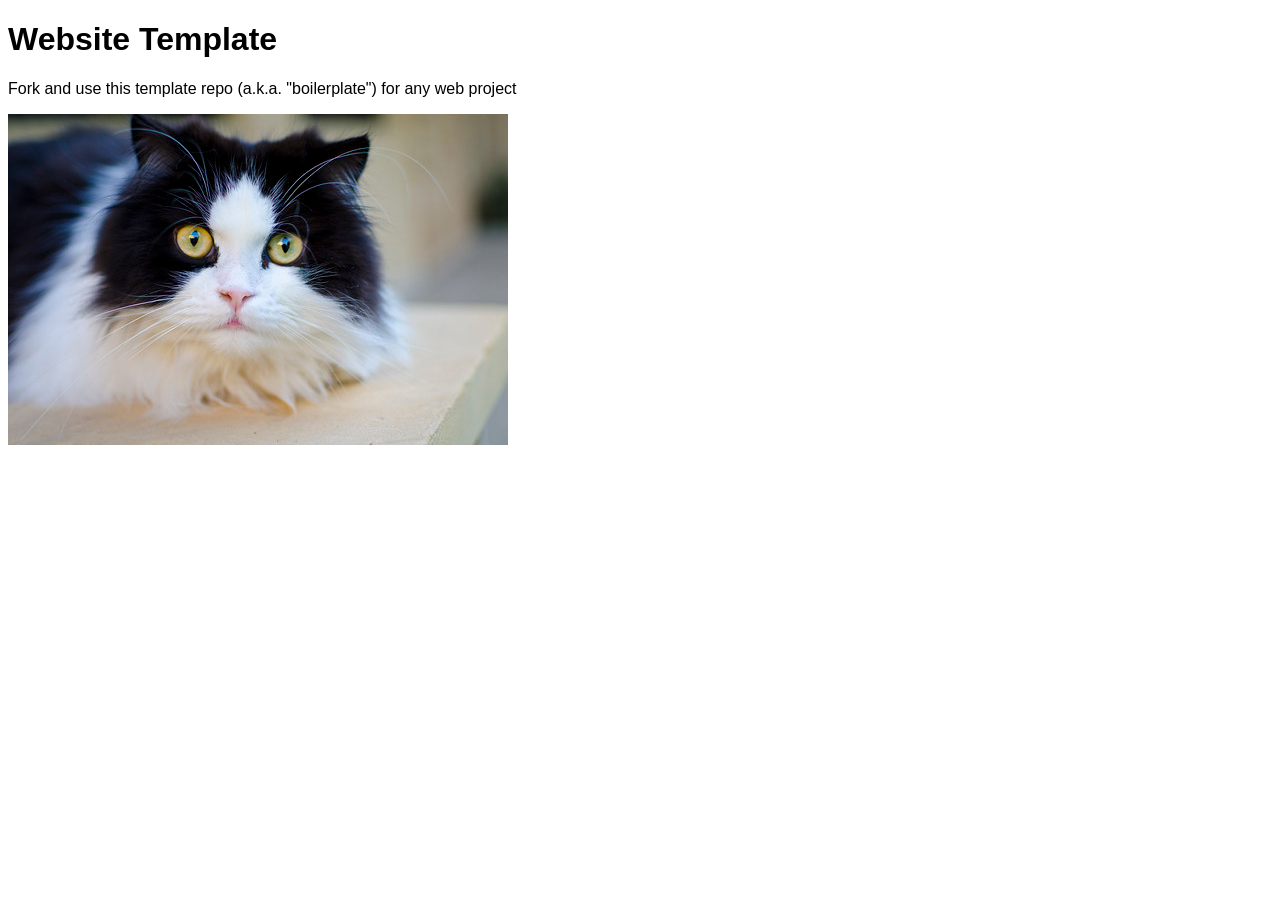
==== index.html @ 93608d3d "Initial commit" ====
<!doctype html>
<html lang="en">
<head>
	<meta charset="utf-8">
	<title>Website Template</title>
	<link rel="stylesheet" href="./assets/css/styles.css">
</head>
<body>

	<h1>Website Template</h1>
	<p>Fork and use this template repo (a.k.a. "boilerplate") for any web project</p>
	<img src="assets/img/cat.jpg" alt="">

	<script src="./assets/js/main.js"></script>
</body>
</html>
---- assets/css/styles.css ----
/* styles.css */

* {
	font-family: Arial;
}
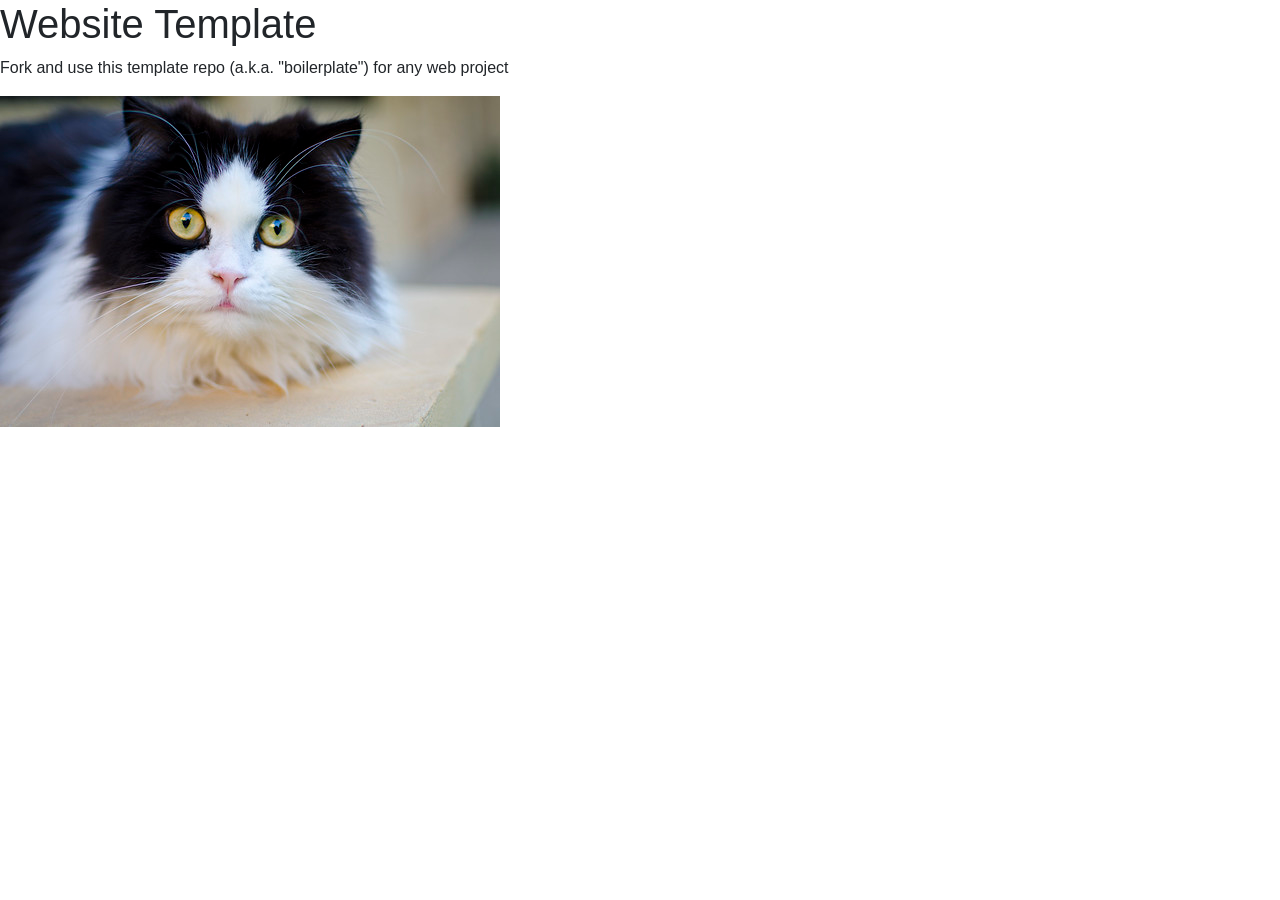
==== commit 9031bb5a: "Update index.html added bootstrap functionality" ====
--- a/index.html
+++ b/index.html
@@ -2,7 +2,9 @@
 <html lang="en">
 <head>
 	<meta charset="utf-8">
+	<meta name="viewport" content="width=device-width,initial-scale=1">
 	<title>Website Template</title>
+	<link href="https://cdn.jsdelivr.net/npm/bootstrap@5.3.8/dist/css/bootstrap.min.css" rel="stylesheet">
 	<link rel="stylesheet" href="./assets/css/styles.css">
 </head>
 <body>
@@ -11,6 +13,7 @@
 	<p>Fork and use this template repo (a.k.a. "boilerplate") for any web project</p>
 	<img src="assets/img/cat.jpg" alt="">
 
+	<script src="https://cdn.jsdelivr.net/npm/bootstrap@5.3.8/dist/js/bootstrap.bundle.min.js"></script>
 	<script src="./assets/js/main.js"></script>
 </body>
-</html>+</html>
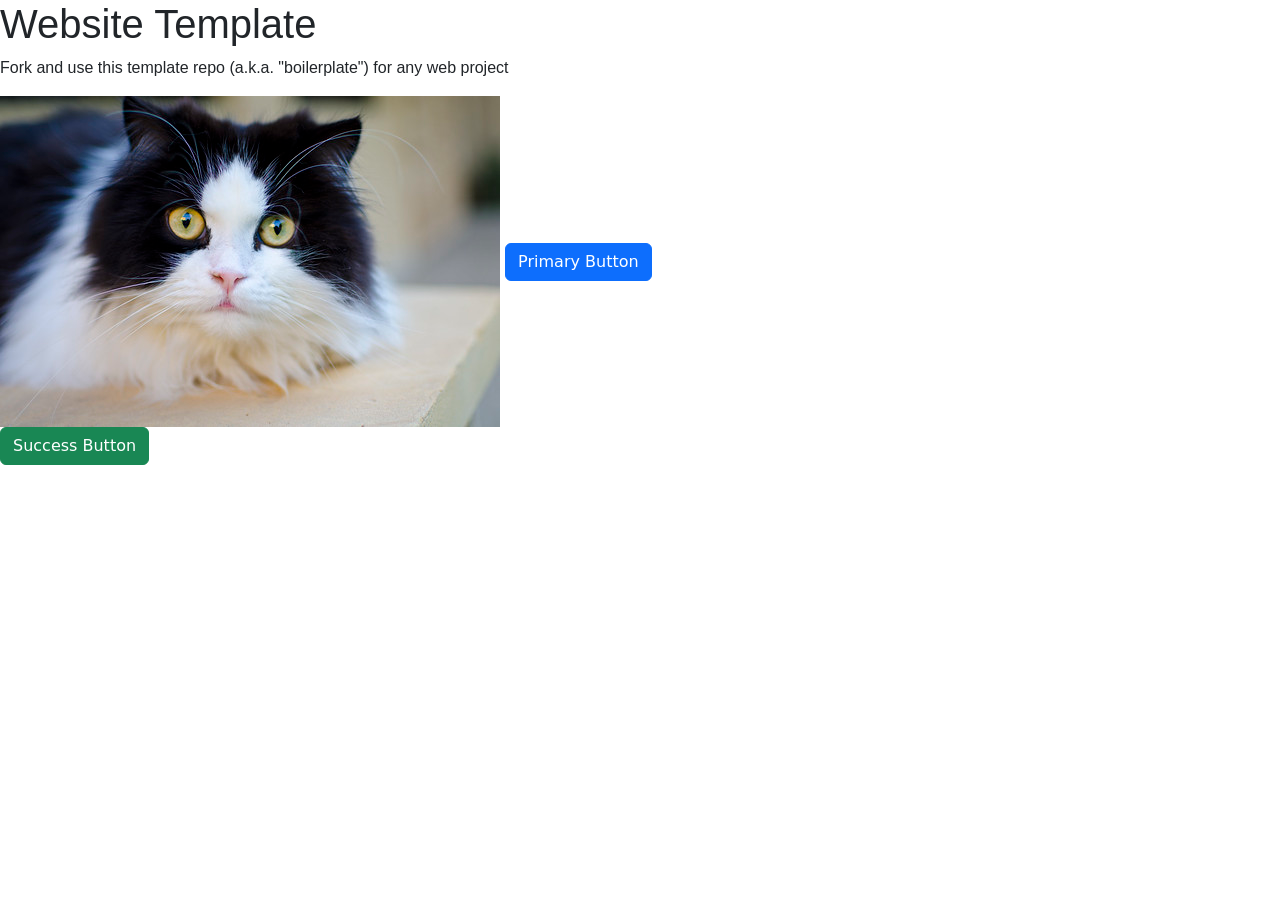
==== commit f1dcb244: "Update index.html added buttons" ====
--- a/index.html
+++ b/index.html
@@ -12,6 +12,9 @@
 	<h1>Website Template</h1>
 	<p>Fork and use this template repo (a.k.a. "boilerplate") for any web project</p>
 	<img src="assets/img/cat.jpg" alt="">
+	<button type="button" class="btn btn-primary">Primary Button</button><br>
+	<button type="button" class="btn btn-success">Success Button</button>
+																			 
 
 	<script src="https://cdn.jsdelivr.net/npm/bootstrap@5.3.8/dist/js/bootstrap.bundle.min.js"></script>
 	<script src="./assets/js/main.js"></script>
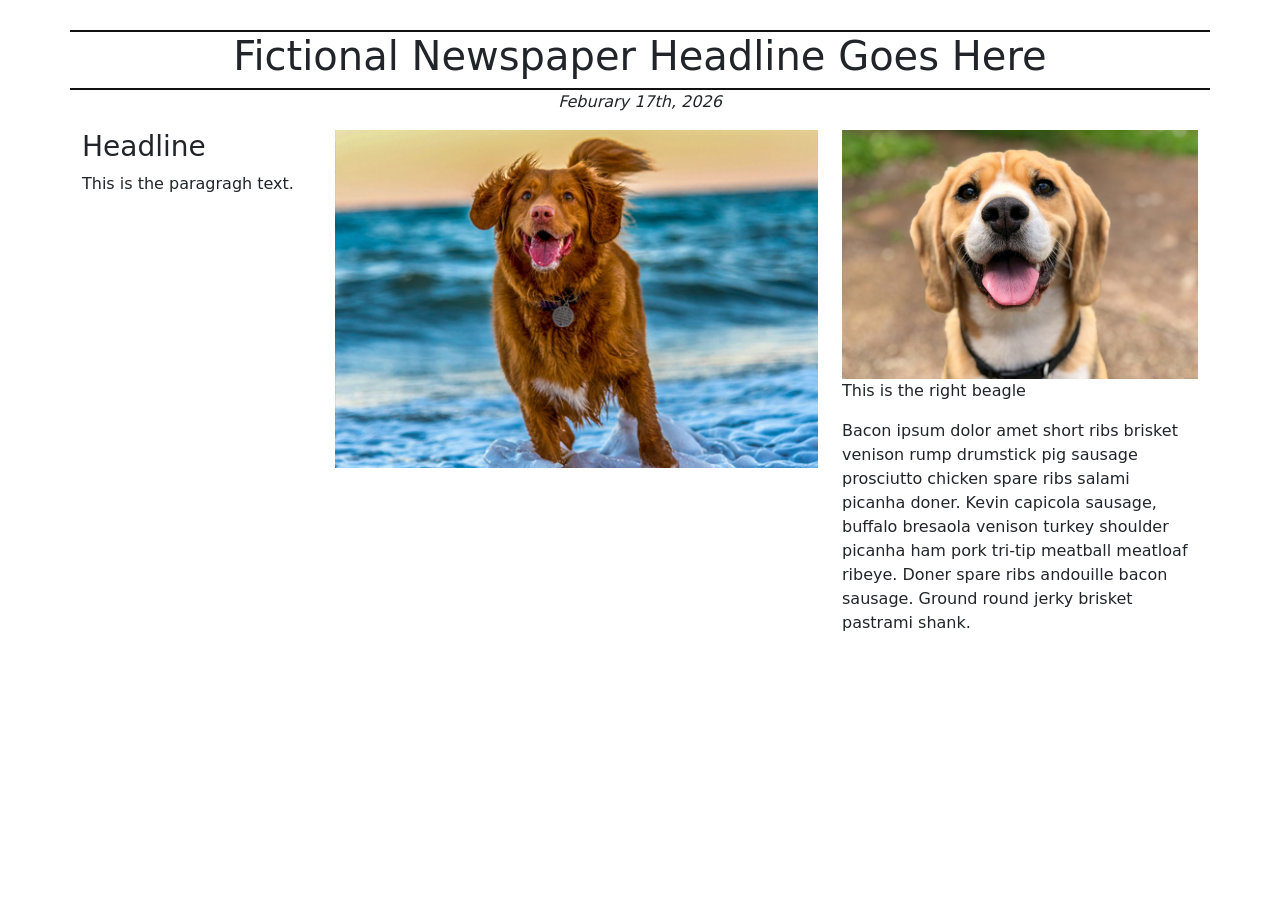
==== commit fb6e8886: "Add files via upload" ====
--- a/index.html
+++ b/index.html
@@ -8,13 +8,47 @@
 	<link rel="stylesheet" href="./assets/css/styles.css">
 </head>
 <body>
+<div class="container">
+<div class="row text-center headline">
+ <h1>Fictional Newspaper Headline Goes Here</h1>
+</div> <!-- End Headline -->
+<div class="row text-center">
+<p><em>Feburary 17th, 2026</em></p>
+</div><!-- End Date -->
 
-	<h1>Website Template</h1>
-	<p>Fork and use this template repo (a.k.a. "boilerplate") for any web project</p>
-	<img src="assets/img/cat.jpg" alt="">
-	<button type="button" class="btn btn-primary">Primary Button</button><br>
-	<button type="button" class="btn btn-success">Success Button</button>
-																			 
+<div class="row">
+	<div class="col-8">
+		<div class="row">
+			<div class="col-4">
+				<h3>Headline</h3>
+				<p>This is the paragragh text.</p>
+			</div>
+			<div class="col-8">
+				<img class="img-fluid" src="assets/img/dog-5.jpg">
+			</div>
+		</div> <!--end section row-->
+
+
+	</div> <!-- This the the end of the left big column -->
+
+
+
+
+	<div class="col-4">
+		<img class="img-fluid" src="assets/img/dog-4.jpg">
+
+		<p>This is the right beagle</p>
+		<p>Bacon ipsum dolor amet short ribs brisket venison rump drumstick pig sausage 
+		prosciutto chicken spare ribs salami picanha doner. Kevin capicola sausage, 
+		buffalo bresaola venison turkey shoulder picanha ham pork tri-tip meatball 
+		meatloaf ribeye. Doner spare ribs andouille bacon sausage. Ground round jerky 
+		brisket pastrami shank. </p>
+	</div> <!-- End Column 4 which is the right one -->
+</div>
+	
+</div> <!-- End Container -->
+
+
 
 	<script src="https://cdn.jsdelivr.net/npm/bootstrap@5.3.8/dist/js/bootstrap.bundle.min.js"></script>
 	<script src="./assets/js/main.js"></script>
--- a/assets/css/styles.css
+++ b/assets/css/styles.css
@@ -1,5 +1,8 @@
 /* styles.css */
 
-* {
-	font-family: Arial;
-}+.headline {
+	margin-top: 30px;
+	border-top: 2px solid #111111;
+	border-bottom: 2px solid #111111;
+}
+ 
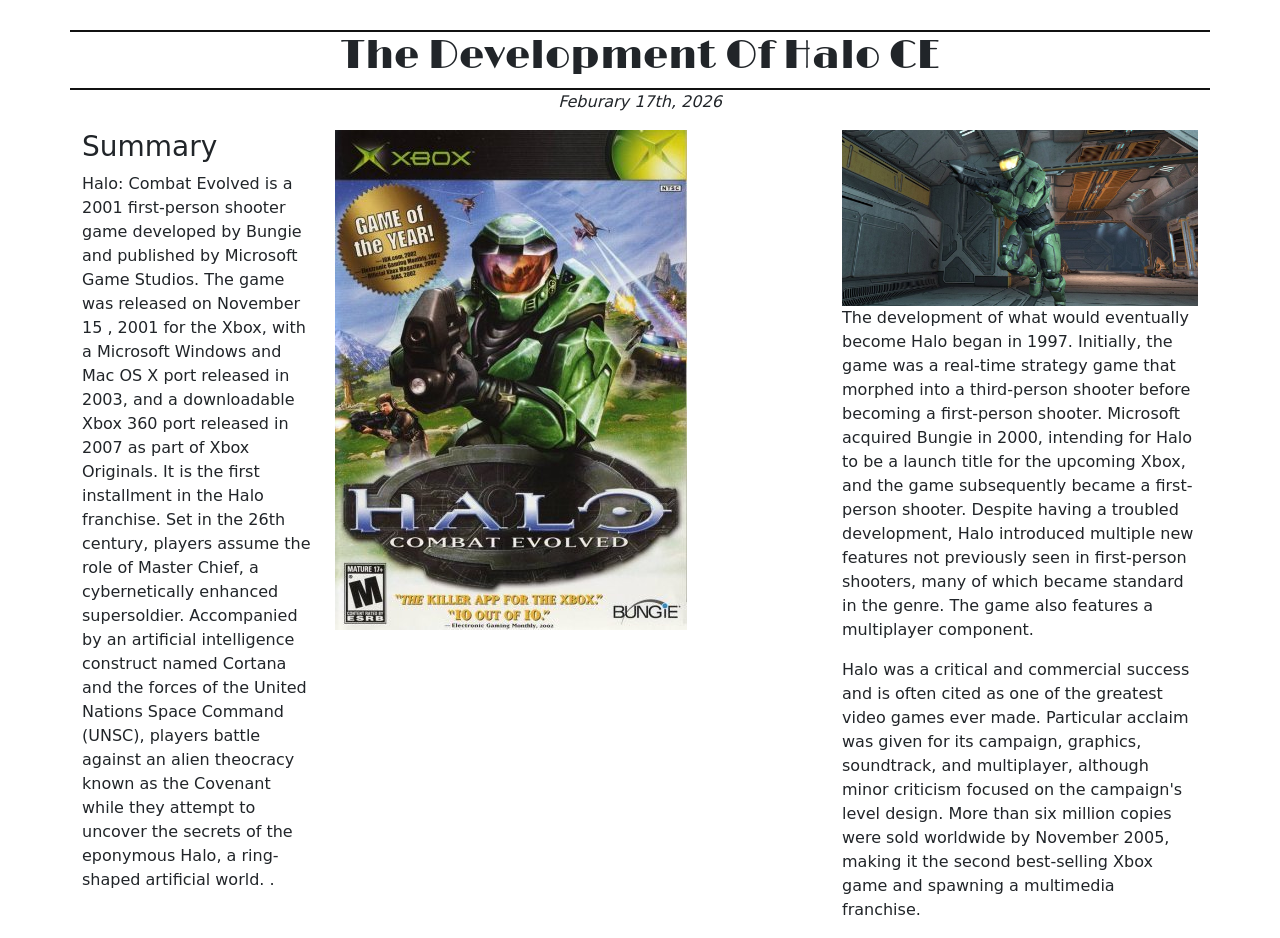
==== commit 8d505854: "Add files via upload" ====
--- a/index.html
+++ b/index.html
@@ -10,7 +10,10 @@
 <body>
 <div class="container">
 <div class="row text-center headline">
- <h1>Fictional Newspaper Headline Goes Here</h1>
+ <h1>The Development Of Halo CE</h1>
+ <link rel="preconnect" href="https://fonts.googleapis.com">
+<link rel="preconnect" href="https://fonts.gstatic.com" crossorigin>
+<link href="https://fonts.googleapis.com/css2?family=Grenze+Gotisch:wght@100..900&family=Italiana&family=Limelight&family=UnifrakturCook:wght@700&display=swap" rel="stylesheet">
 </div> <!-- End Headline -->
 <div class="row text-center">
 <p><em>Feburary 17th, 2026</em></p>
@@ -20,11 +23,15 @@
 	<div class="col-8">
 		<div class="row">
 			<div class="col-4">
-				<h3>Headline</h3>
-				<p>This is the paragragh text.</p>
+				<h3>Summary</h3>
+				<p> Halo: Combat Evolved is a 2001 first-person shooter game developed by Bungie and published by Microsoft Game Studios. The game was released on November 15
+					, 2001 for the Xbox, with a Microsoft Windows and Mac OS X port released in 2003, and a downloadable Xbox 360 port released in 2007 as part of Xbox Originals.
+					It is the first installment in the Halo franchise. Set in the 26th century, players assume the role of Master Chief, a cybernetically enhanced supersoldier. 
+					Accompanied by an artificial intelligence construct named Cortana and the forces of the United Nations Space Command (UNSC), players battle against an alien theocracy
+					known as the Covenant while they attempt to uncover the secrets of the eponymous Halo, a ring-shaped artificial world. .</p>
 			</div>
 			<div class="col-8">
-				<img class="img-fluid" src="assets/img/dog-5.jpg">
+				<img class="img-fluid" src="assets/img/combat.jpg">
 			</div>
 		</div> <!--end section row-->
 
@@ -35,14 +42,21 @@
 
 
 	<div class="col-4">
-		<img class="img-fluid" src="assets/img/dog-4.jpg">
+		<img class="img-fluid" src="assets/img/combat-2.jpg">
 
-		<p>This is the right beagle</p>
-		<p>Bacon ipsum dolor amet short ribs brisket venison rump drumstick pig sausage 
-		prosciutto chicken spare ribs salami picanha doner. Kevin capicola sausage, 
-		buffalo bresaola venison turkey shoulder picanha ham pork tri-tip meatball 
-		meatloaf ribeye. Doner spare ribs andouille bacon sausage. Ground round jerky 
-		brisket pastrami shank. </p>
+		<p>The development of what would eventually become Halo began in 1997. Initially, 
+			the game was a real-time strategy game that morphed into a third-person shooter 
+			before becoming a first-person shooter. Microsoft acquired Bungie in 2000, intending 
+			for Halo to be a launch title for the upcoming Xbox, and the game subsequently became a 
+			first-person shooter. Despite having a troubled development, Halo introduced multiple new 
+			features not previously seen in first-person shooters, many of which became standard in the genre. 
+			The game also features a multiplayer component. </p>
+
+		<p>Halo was a critical and commercial success and is often cited as one of the 
+			greatest video games ever made. Particular acclaim was given for its campaign,
+			 graphics, soundtrack, and multiplayer, although minor criticism focused on the
+			 campaign's level design. More than six million copies were sold worldwide by November 
+			 2005, making it the second best-selling Xbox game and spawning a multimedia franchise.</p>
 	</div> <!-- End Column 4 which is the right one -->
 </div>
 	
--- a/assets/css/styles.css
+++ b/assets/css/styles.css
@@ -5,4 +5,9 @@
 	border-top: 2px solid #111111;
 	border-bottom: 2px solid #111111;
 }
- 
+h1 {
+  font-family: "Limelight", sans-serif;
+  font-weight: 400;
+  font-style: normal;
+}
+
